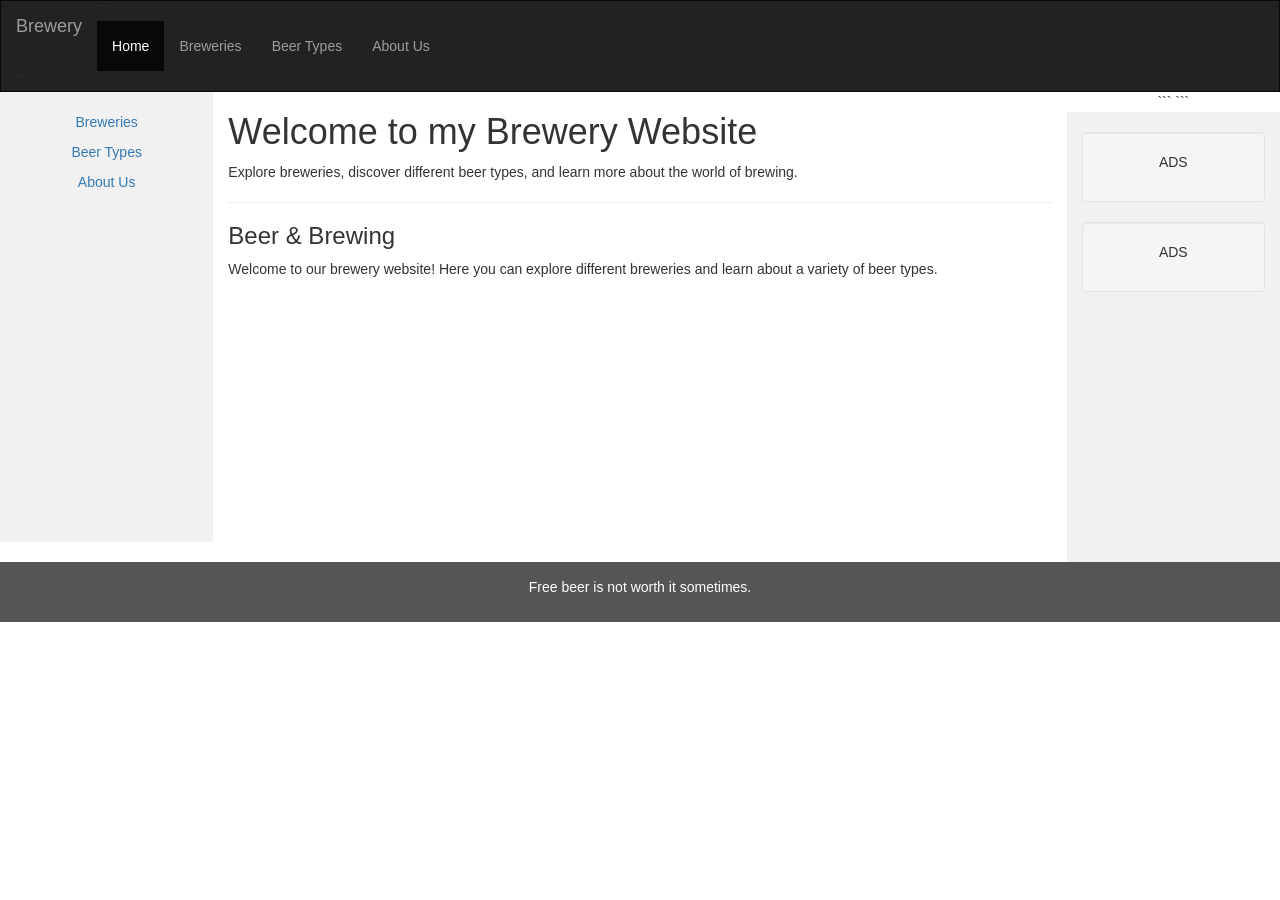
==== app/templates/home.html @ 008744df "Create home.html" ====
<!DOCTYPE html>

<html lang="en">
<head>
  <title>My Brewery Website</title>
  <meta charset="utf-8">
  <meta name="viewport" content="width=device-width, initial-scale=1">

  <link rel="stylesheet" href="https://maxcdn.bootstrapcdn.com/bootstrap/3.4.1/css/bootstrap.min.css">

  <script src="https://ajax.googleapis.com/ajax/libs/jquery/3.7.1/jquery.min.js"></script>

  <script src="https://maxcdn.bootstrapcdn.com/bootstrap/3.4.1/js/bootstrap.min.js"></script>

  <style>
    /* Remove the navbar's default margin-bottom and rounded borders */
    .navbar {
      margin-bottom: 0;
      border-radius: 0;
    }

    /* Set height of the grid */
    .row.content {
      height: 450px;
    }

    /* Set gray background color and 100% height */
    .sidenav {
      padding-top: 20px;
      background-color: #f1f1f1;
      height: 100%;
    }

    /* Set footer background and text */
    footer {
      background-color: #555;
      color: white;
      padding: 15px;
    }

    /* On small screens */
    @media screen and (max-width: 767px) {
      .sidenav {
        height: auto;
        padding: 15px;
      }

      .row.content {
        height: auto;
      }
    }
  </style>

</head>

<body>

<!-- Navigation Bar -->

<nav class="navbar navbar-inverse">
  <div class="container-fluid">

```
<div class="navbar-header">
  <button type="button" class="navbar-toggle"
          data-toggle="collapse"
          data-target="#myNavbar">
    <span class="icon-bar"></span>
    <span class="icon-bar"></span>
    <span class="icon-bar"></span>
  </button>

  <a class="navbar-brand" href="#">Brewery</a>
</div>

<div class="collapse navbar-collapse" id="myNavbar">

  <ul class="nav navbar-nav">
    <li class="active"><a href="#">Home</a></li>
    <li><a href="#">Breweries</a></li>
    <li><a href="#">Beer Types</a></li>
    <li><a href="#">About Us</a></li>
  </ul>

</div>
```

  </div>
</nav>

<!-- Main Content -->

<div class="container-fluid text-center">

  <div class="row content">

```
<!-- Left Sidebar -->
<div class="col-sm-2 sidenav">
  <p><a href="#">Breweries</a></p>
  <p><a href="#">Beer Types</a></p>
  <p><a href="#">About Us</a></p>
</div>


<!-- Main Section -->
<div class="col-sm-8 text-left">

  <h1>Welcome to my Brewery Website</h1>

  <p>
    Explore breweries, discover different beer types,
    and learn more about the world of brewing.
  </p>

  <hr>

  <h3>Beer & Brewing</h3>

  <p>
    Welcome to our brewery website! Here you can explore
    different breweries and learn about a variety of beer types.
  </p>

</div>


<!-- Right Sidebar -->
<div class="col-sm-2 sidenav">

  <div class="well">
    <p>ADS</p>
  </div>

  <div class="well">
    <p>ADS</p>
  </div>

</div>
```

  </div>
</div>

<!-- Footer -->

<footer class="container-fluid text-center">
  <p>Free beer is not worth it sometimes.</p>
</footer>

</body>
</html>
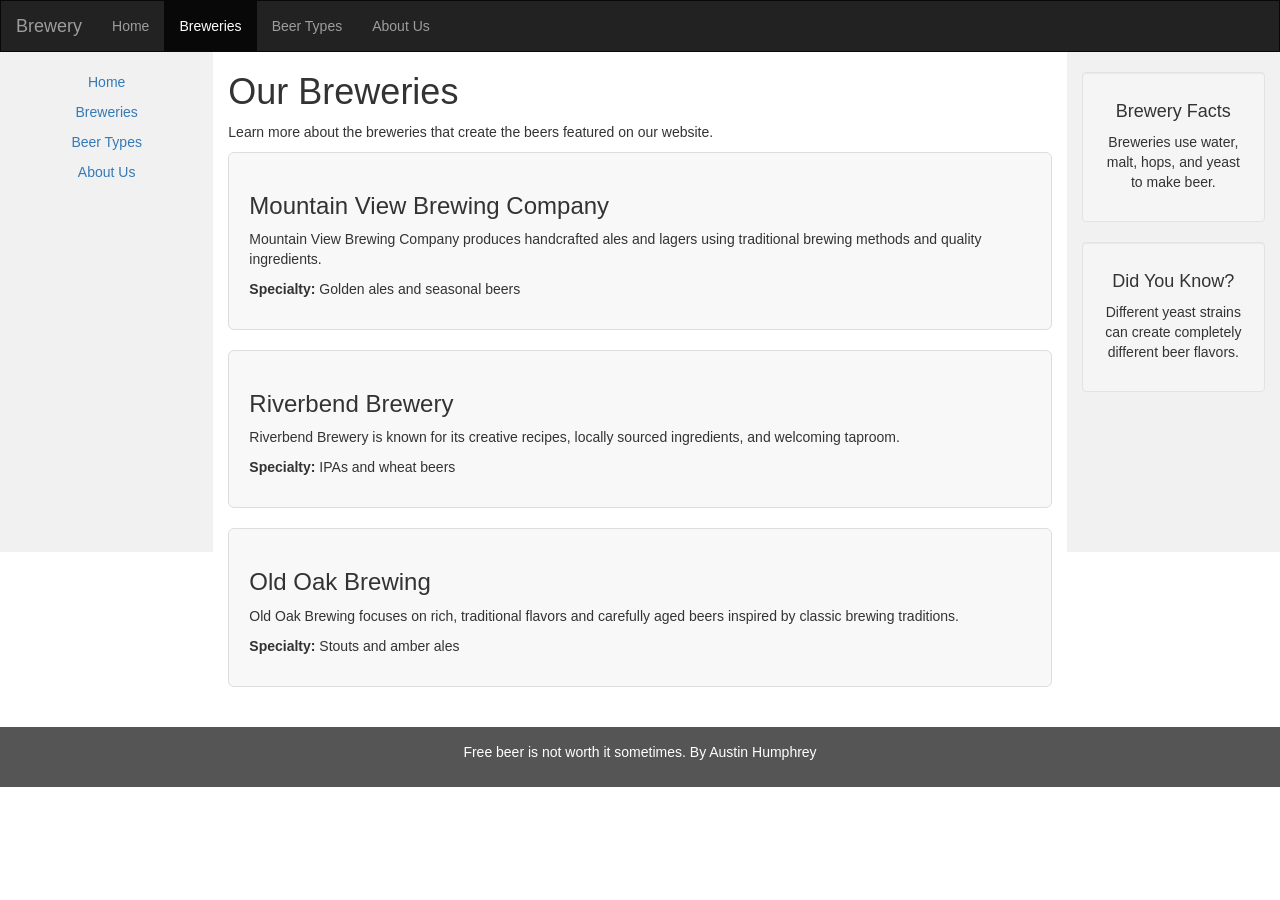
==== commit 16be6bc9: "Enhance home page layout and brewery information Updated the title and improved layout styles for be" ====
--- a/app/templates/home.html
+++ b/app/templates/home.html
@@ -1,152 +1,167 @@
 <!DOCTYPE html>
-
 <html lang="en">
 <head>
-  <title>My Brewery Website</title>
   <meta charset="utf-8">
   <meta name="viewport" content="width=device-width, initial-scale=1">
 
-  <link rel="stylesheet" href="https://maxcdn.bootstrapcdn.com/bootstrap/3.4.1/css/bootstrap.min.css">
+  <title>Breweries - My Brewery Website</title>
+
+  <link rel="stylesheet"
+        href="https://maxcdn.bootstrapcdn.com/bootstrap/3.4.1/css/bootstrap.min.css">
 
   <script src="https://ajax.googleapis.com/ajax/libs/jquery/3.7.1/jquery.min.js"></script>
-
   <script src="https://maxcdn.bootstrapcdn.com/bootstrap/3.4.1/js/bootstrap.min.js"></script>
 
   <style>
-    /* Remove the navbar's default margin-bottom and rounded borders */
     .navbar {
       margin-bottom: 0;
       border-radius: 0;
     }
 
-    /* Set height of the grid */
     .row.content {
-      height: 450px;
+      min-height: 500px;
+      height: auto;
     }
 
-    /* Set gray background color and 100% height */
     .sidenav {
       padding-top: 20px;
       background-color: #f1f1f1;
-      height: 100%;
+      min-height: 500px;
     }
 
-    /* Set footer background and text */
+    .brewery-card {
+      background-color: #f8f8f8;
+      border: 1px solid #ddd;
+      border-radius: 6px;
+      padding: 20px;
+      margin-bottom: 20px;
+    }
+
     footer {
       background-color: #555;
       color: white;
       padding: 15px;
+      margin-top: 20px;
     }
 
-    /* On small screens */
     @media screen and (max-width: 767px) {
       .sidenav {
-        height: auto;
+        min-height: auto;
         padding: 15px;
       }
 
       .row.content {
-        height: auto;
+        min-height: auto;
       }
     }
   </style>
-
 </head>
 
 <body>
 
-<!-- Navigation Bar -->
+  <!-- Navigation Bar -->
+  <nav class="navbar navbar-inverse">
+    <div class="container-fluid">
 
-<nav class="navbar navbar-inverse">
-  <div class="container-fluid">
+      <div class="navbar-header">
+        <button type="button"
+                class="navbar-toggle collapsed"
+                data-toggle="collapse"
+                data-target="#myNavbar"
+                aria-expanded="false">
+          <span class="sr-only">Toggle navigation</span>
+          <span class="icon-bar"></span>
+          <span class="icon-bar"></span>
+          <span class="icon-bar"></span>
+        </button>
 
-```
-<div class="navbar-header">
-  <button type="button" class="navbar-toggle"
-          data-toggle="collapse"
-          data-target="#myNavbar">
-    <span class="icon-bar"></span>
-    <span class="icon-bar"></span>
-    <span class="icon-bar"></span>
-  </button>
+        <a class="navbar-brand" href="index.html">Brewery</a>
+      </div>
 
-  <a class="navbar-brand" href="#">Brewery</a>
-</div>
+      <div class="collapse navbar-collapse" id="myNavbar">
+        <ul class="nav navbar-nav">
+          <li><a href="index.html">Home</a></li>
+          <li class="active"><a href="breweries.html">Breweries</a></li>
+          <li><a href="#">Beer Types</a></li>
+          <li><a href="#">About Us</a></li>
+        </ul>
+      </div>
 
-<div class="collapse navbar-collapse" id="myNavbar">
+    </div>
+  </nav>
 
-  <ul class="nav navbar-nav">
-    <li class="active"><a href="#">Home</a></li>
-    <li><a href="#">Breweries</a></li>
-    <li><a href="#">Beer Types</a></li>
-    <li><a href="#">About Us</a></li>
-  </ul>
+  <!-- Main Content -->
+  <div class="container-fluid text-center">
+    <div class="row content">
 
-</div>
-```
+      <!-- Left Sidebar -->
+      <div class="col-sm-2 sidenav">
+        <p><a href="index.html">Home</a></p>
+        <p><a href="breweries.html">Breweries</a></p>
+        <p><a href="#">Beer Types</a></p>
+        <p><a href="#">About Us</a></p>
+      </div>
 
-  </div>
-</nav>
+      <!-- Brewery Information -->
+      <main class="col-sm-8 text-left">
+        <h1>Our Breweries</h1>
 
-<!-- Main Content -->
+        <p>
+          Learn more about the breweries that create the beers
+          featured on our website.
+        </p>
 
-<div class="container-fluid text-center">
+        <div class="brewery-card">
+          <h3>Mountain View Brewing Company</h3>
+          <p>
+            Mountain View Brewing Company produces handcrafted ales
+            and lagers using traditional brewing methods and quality
+            ingredients.
+          </p>
+          <p><strong>Specialty:</strong> Golden ales and seasonal beers</p>
+        </div>
 
-  <div class="row content">
+        <div class="brewery-card">
+          <h3>Riverbend Brewery</h3>
+          <p>
+            Riverbend Brewery is known for its creative recipes,
+            locally sourced ingredients, and welcoming taproom.
+          </p>
+          <p><strong>Specialty:</strong> IPAs and wheat beers</p>
+        </div>
 
-```
-<!-- Left Sidebar -->
-<div class="col-sm-2 sidenav">
-  <p><a href="#">Breweries</a></p>
-  <p><a href="#">Beer Types</a></p>
-  <p><a href="#">About Us</a></p>
-</div>
+        <div class="brewery-card">
+          <h3>Old Oak Brewing</h3>
+          <p>
+            Old Oak Brewing focuses on rich, traditional flavors and
+            carefully aged beers inspired by classic brewing traditions.
+          </p>
+          <p><strong>Specialty:</strong> Stouts and amber ales</p>
+        </div>
+      </main>
 
+      <!-- Brewery Facts -->
+      <aside class="col-sm-2 sidenav">
+        <div class="well">
+          <h4>Brewery Facts</h4>
+          <p>Breweries use water, malt, hops, and yeast to make beer.</p>
+        </div>
 
-<!-- Main Section -->
-<div class="col-sm-8 text-left">
+        <div class="well">
+          <h4>Did You Know?</h4>
+          <p>Different yeast strains can create completely different beer flavors.</p>
+        </div>
+      </aside>
 
-  <h1>Welcome to my Brewery Website</h1>
-
-  <p>
-    Explore breweries, discover different beer types,
-    and learn more about the world of brewing.
-  </p>
-
-  <hr>
-
-  <h3>Beer & Brewing</h3>
-
-  <p>
-    Welcome to our brewery website! Here you can explore
-    different breweries and learn about a variety of beer types.
-  </p>
-
-</div>
-
-
-<!-- Right Sidebar -->
-<div class="col-sm-2 sidenav">
-
-  <div class="well">
-    <p>ADS</p>
+    </div>
   </div>
 
-  <div class="well">
-    <p>ADS</p>
-  </div>
-
-</div>
-```
-
-  </div>
-</div>
-
-<!-- Footer -->
-
-<footer class="container-fluid text-center">
-  <p>Free beer is not worth it sometimes.</p>
-</footer>
+  <!-- Footer -->
+  <footer class="container-fluid text-center">
+    <p>Free beer is not worth it sometimes. By Austin Humphrey</p>
+  </footer>
 
 </body>
 </html>
+
+</html>
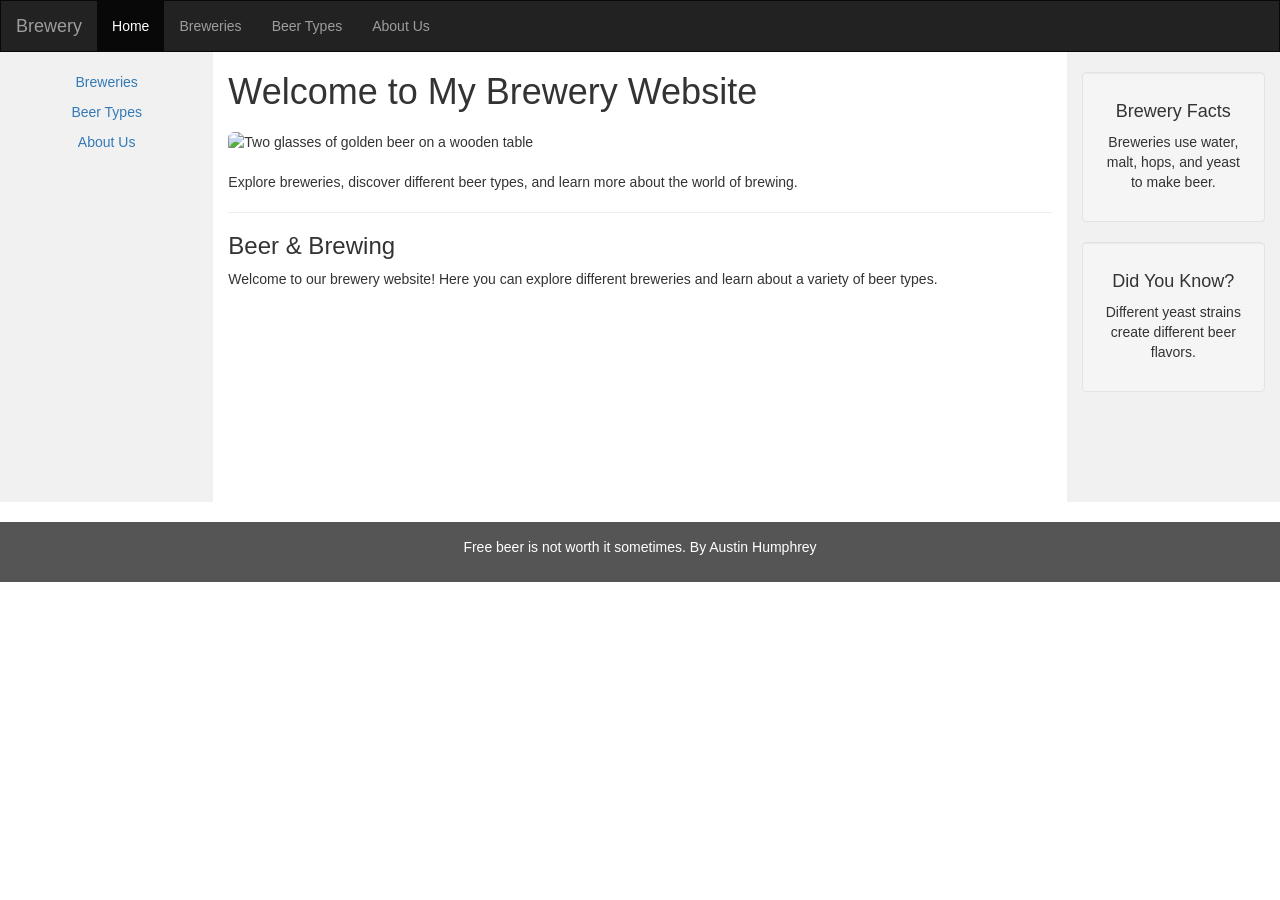
==== commit c3ad8c41: "Refactor home page layout and content Updated the title and adjusted layout styles for better presen" ====
--- a/app/templates/home.html
+++ b/app/templates/home.html
@@ -4,7 +4,7 @@
   <meta charset="utf-8">
   <meta name="viewport" content="width=device-width, initial-scale=1">
 
-  <title>Breweries - My Brewery Website</title>
+  <title>My Brewery Website</title>
 
   <link rel="stylesheet"
         href="https://maxcdn.bootstrapcdn.com/bootstrap/3.4.1/css/bootstrap.min.css">
@@ -19,22 +19,22 @@
     }
 
     .row.content {
-      min-height: 500px;
+      min-height: 450px;
       height: auto;
     }
 
     .sidenav {
       padding-top: 20px;
       background-color: #f1f1f1;
-      min-height: 500px;
+      min-height: 450px;
     }
 
-    .brewery-card {
-      background-color: #f8f8f8;
-      border: 1px solid #ddd;
+    .hero-image {
+      width: 100%;
+      max-height: 400px;
+      object-fit: cover;
       border-radius: 6px;
-      padding: 20px;
-      margin-bottom: 20px;
+      margin: 20px 0;
     }
 
     footer {
@@ -52,6 +52,10 @@
 
       .row.content {
         min-height: auto;
+      }
+
+      .hero-image {
+        max-height: 280px;
       }
     }
   </style>
@@ -80,8 +84,18 @@
 
       <div class="collapse navbar-collapse" id="myNavbar">
         <ul class="nav navbar-nav">
-          <li><a href="index.html">Home</a></li>
-          <li class="active"><a href="breweries.html">Breweries</a></li>
+          <li class="active">
+            <a href="index.html">Home</a>
+          </li>
+
+          <li>
+            <a href="breweries.html"
+               target="_blank"
+               rel="noopener">
+              Breweries
+            </a>
+          </li>
+
           <li><a href="#">Beer Types</a></li>
           <li><a href="#">About Us</a></li>
         </ul>
@@ -96,51 +110,42 @@
 
       <!-- Left Sidebar -->
       <div class="col-sm-2 sidenav">
-        <p><a href="index.html">Home</a></p>
-        <p><a href="breweries.html">Breweries</a></p>
+        <p>
+          <a href="breweries.html"
+             target="_blank"
+             rel="noopener">
+            Breweries
+          </a>
+        </p>
+
         <p><a href="#">Beer Types</a></p>
         <p><a href="#">About Us</a></p>
       </div>
 
-      <!-- Brewery Information -->
+      <!-- Main Section -->
       <main class="col-sm-8 text-left">
-        <h1>Our Breweries</h1>
+        <h1>Welcome to My Brewery Website</h1>
+
+        <img src="beer-glasses.jpg"
+             alt="Two glasses of golden beer on a wooden table"
+             class="img-responsive hero-image">
 
         <p>
-          Learn more about the breweries that create the beers
-          featured on our website.
+          Explore breweries, discover different beer types,
+          and learn more about the world of brewing.
         </p>
 
-        <div class="brewery-card">
-          <h3>Mountain View Brewing Company</h3>
-          <p>
-            Mountain View Brewing Company produces handcrafted ales
-            and lagers using traditional brewing methods and quality
-            ingredients.
-          </p>
-          <p><strong>Specialty:</strong> Golden ales and seasonal beers</p>
-        </div>
+        <hr>
 
-        <div class="brewery-card">
-          <h3>Riverbend Brewery</h3>
-          <p>
-            Riverbend Brewery is known for its creative recipes,
-            locally sourced ingredients, and welcoming taproom.
-          </p>
-          <p><strong>Specialty:</strong> IPAs and wheat beers</p>
-        </div>
+        <h3>Beer &amp; Brewing</h3>
 
-        <div class="brewery-card">
-          <h3>Old Oak Brewing</h3>
-          <p>
-            Old Oak Brewing focuses on rich, traditional flavors and
-            carefully aged beers inspired by classic brewing traditions.
-          </p>
-          <p><strong>Specialty:</strong> Stouts and amber ales</p>
-        </div>
+        <p>
+          Welcome to our brewery website! Here you can explore
+          different breweries and learn about a variety of beer types.
+        </p>
       </main>
 
-      <!-- Brewery Facts -->
+      <!-- Right Sidebar -->
       <aside class="col-sm-2 sidenav">
         <div class="well">
           <h4>Brewery Facts</h4>
@@ -149,7 +154,7 @@
 
         <div class="well">
           <h4>Did You Know?</h4>
-          <p>Different yeast strains can create completely different beer flavors.</p>
+          <p>Different yeast strains create different beer flavors.</p>
         </div>
       </aside>
 
@@ -163,5 +168,3 @@
 
 </body>
 </html>
-
-</html>
